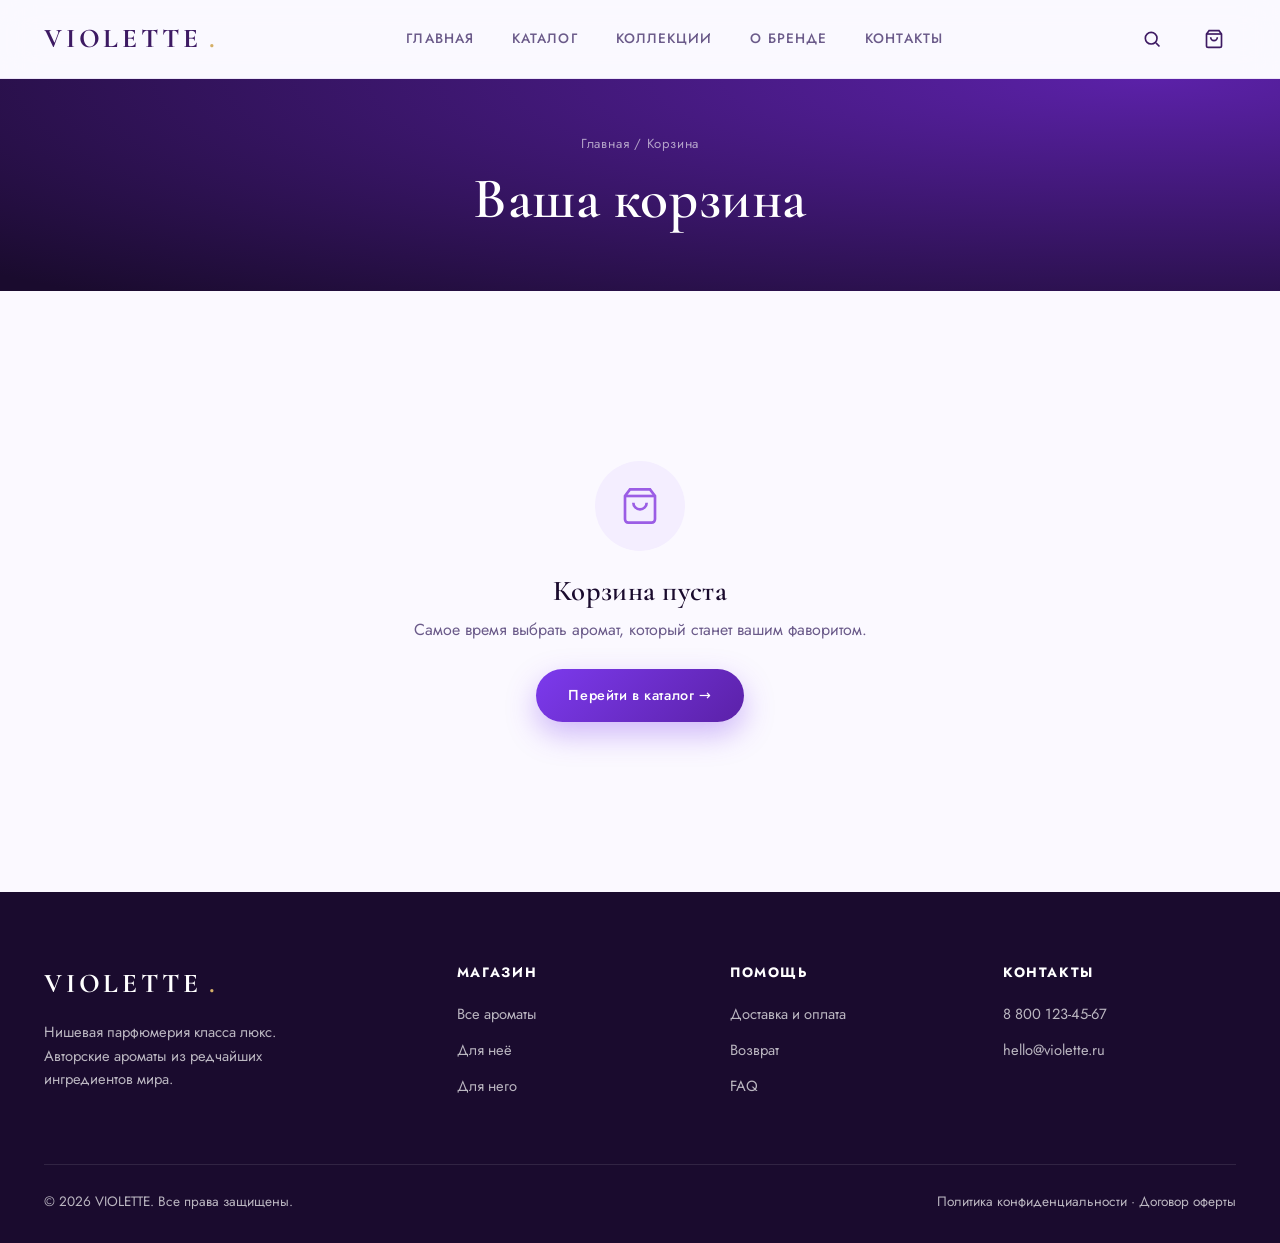
==== cart.html @ 7dec19b0 "Initial commit: VIOLETTE niche perfume shop mockup Co-authored-by: Cursor <cursoragent@cursor.com>" ====
<!DOCTYPE html>
<html lang="ru">
<head>
  <meta charset="UTF-8" />
  <meta name="viewport" content="width=device-width, initial-scale=1.0" />
  <title>Корзина — VIOLETTE</title>
  <link rel="preconnect" href="https://fonts.googleapis.com" />
  <link rel="preconnect" href="https://fonts.gstatic.com" crossorigin />
  <link href="https://fonts.googleapis.com/css2?family=Cormorant+Garamond:ital,wght@0,500;0,600;0,700;1,500;1,600&family=Jost:wght@300;400;500;600&display=swap" rel="stylesheet" />
  <link rel="stylesheet" href="styles.css" />
</head>
<body>
  <header class="header">
    <div class="container nav">
      <a href="index.html" class="logo">VIOLETTE<span>.</span></a>
      <nav class="nav-links">
        <a href="index.html">Главная</a>
        <a href="catalog.html">Каталог</a>
        <a href="catalog.html?cat=Восточные">Коллекции</a>
        <a href="index.html#about">О бренде</a>
        <a href="index.html#contacts">Контакты</a>
      </nav>
      <div class="nav-actions">
        <button class="icon-btn" aria-label="Поиск">
          <svg width="20" height="20" viewBox="0 0 24 24" fill="none" stroke="currentColor" stroke-width="2"><circle cx="11" cy="11" r="7"/><path d="m21 21-4.3-4.3"/></svg>
        </button>
        <a href="cart.html" class="icon-btn" aria-label="Корзина">
          <svg width="20" height="20" viewBox="0 0 24 24" fill="none" stroke="currentColor" stroke-width="2"><path d="M6 2 3 6v14a2 2 0 0 0 2 2h14a2 2 0 0 0 2-2V6l-3-4Z"/><path d="M3 6h18"/><path d="M16 10a4 4 0 0 1-8 0"/></svg>
          <span class="cart-badge">0</span>
        </a>
        <button class="burger" aria-label="Меню"><span></span><span></span><span></span></button>
      </div>
    </div>
  </header>

  <div class="mobile-menu">
    <button class="close" aria-label="Закрыть">×</button>
    <a href="index.html">Главная</a>
    <a href="catalog.html">Каталог</a>
    <a href="catalog.html?cat=Восточные">Коллекции</a>
    <a href="index.html#about">О бренде</a>
    <a href="cart.html">Корзина</a>
  </div>

  <section class="page-hero" style="padding:54px 0 60px">
    <div class="container">
      <div class="breadcrumb"><a href="index.html">Главная</a> / Корзина</div>
      <h1>Ваша корзина</h1>
    </div>
  </section>

  <section class="section">
    <div class="container">
      <div id="cart-root"></div>
    </div>
  </section>

  <footer class="footer">
    <div class="container">
      <div class="footer-grid">
        <div class="footer-about">
          <a href="index.html" class="logo">VIOLETTE<span>.</span></a>
          <p>Нишевая парфюмерия класса люкс. Авторские ароматы из редчайших ингредиентов мира.</p>
        </div>
        <div class="footer-col">
          <h5>Магазин</h5>
          <a href="catalog.html">Все ароматы</a>
          <a href="catalog.html?cat=Цветочные">Для неё</a>
          <a href="catalog.html?cat=Древесные">Для него</a>
        </div>
        <div class="footer-col">
          <h5>Помощь</h5>
          <a href="#">Доставка и оплата</a>
          <a href="#">Возврат</a>
          <a href="#">FAQ</a>
        </div>
        <div class="footer-col">
          <h5>Контакты</h5>
          <a href="tel:+78001234567">8 800 123-45-67</a>
          <a href="mailto:hello@violette.ru">hello@violette.ru</a>
        </div>
      </div>
      <div class="footer-bottom">
        <span>© 2026 VIOLETTE. Все права защищены.</span>
        <span>Политика конфиденциальности · Договор оферты</span>
      </div>
    </div>
  </footer>

  <script src="script.js"></script>
  <script>
    let promoApplied = false;
    const FREE_SHIP = 7000;
    const SHIP_COST = 490;

    function renderCart() {
      const items = Cart.get();
      const root = document.getElementById("cart-root");

      if (!items.length) {
        root.innerHTML = `
          <div class="cart-empty">
            <div class="ic"><svg width="40" height="40" viewBox="0 0 24 24" fill="none" stroke="currentColor" stroke-width="1.6"><path d="M6 2 3 6v14a2 2 0 0 0 2 2h14a2 2 0 0 0 2-2V6l-3-4Z"/><path d="M3 6h18"/><path d="M16 10a4 4 0 0 1-8 0"/></svg></div>
            <h3>Корзина пуста</h3>
            <p>Самое время выбрать аромат, который станет вашим фаворитом.</p>
            <a href="catalog.html" class="btn btn-primary">Перейти в каталог →</a>
          </div>`;
        return;
      }

      const rows = items.map((i) => {
        const p = getProduct(i.id);
        const price = Cart.priceFor(p, i.ml);
        return `
          <div class="cart-item">
            <a class="ci-media" href="product.html?id=${p.id}">
              <img class="ci-img" src="${productImg(p)}" alt="${p.name}" loading="lazy" />
            </a>
            <div class="ci-info">
              <span class="card-cat">${p.family}</span>
              <h3><a href="product.html?id=${p.id}">${p.name}</a></h3>
              <div class="ci-size">Объём: ${i.ml} мл · ${fmt(price)} / шт</div>
              <button class="ci-remove" onclick="removeItem('${i.id}', ${i.ml})">✕ Удалить</button>
            </div>
            <div class="ci-right">
              <div class="qty small">
                <button onclick="setQty('${i.id}', ${i.ml}, ${i.qty - 1})">−</button>
                <input type="text" value="${i.qty}" readonly />
                <button onclick="setQty('${i.id}', ${i.ml}, ${i.qty + 1})">+</button>
              </div>
              <div class="ci-price">${fmt(price * i.qty)}</div>
            </div>
          </div>`;
      }).join("");

      const subtotal = Cart.subtotal();
      const discount = promoApplied ? subtotal * 0.15 : 0;
      const afterDiscount = subtotal - discount;
      const shipping = afterDiscount >= FREE_SHIP ? 0 : SHIP_COST;
      const total = afterDiscount + shipping;

      root.innerHTML = `
        <div class="cart-layout">
          <div class="cart-items">${rows}</div>
          <aside class="summary">
            <h3>Итого</h3>
            <div class="sum-row"><span>Товары (${Cart.count()})</span><b>${fmt(subtotal)}</b></div>
            ${promoApplied ? `<div class="sum-row" style="color:var(--violet-600)"><span>Промокод VIOLETTE15</span><b>−${fmt(discount)}</b></div>` : ""}
            <div class="sum-row"><span>Доставка</span><b>${shipping === 0 ? "Бесплатно" : fmt(shipping)}</b></div>
            <div class="promo">
              <input type="text" id="promo" placeholder="Промокод" value="${promoApplied ? "VIOLETTE15" : ""}" />
              <button onclick="applyPromo()">ОК</button>
            </div>
            <div class="sum-row total"><span>К оплате</span><span class="price">${fmt(total)}</span></div>
            <button class="btn btn-primary btn-block" style="margin-top:18px" onclick="checkout()">Оформить заказ</button>
            <a href="catalog.html" class="btn btn-ghost btn-block" style="margin-top:12px">Продолжить покупки</a>
            <p style="font-size:.8rem;color:var(--muted);text-align:center;margin-top:16px">Подсказка: промокод <b>VIOLETTE15</b> — скидка 15%</p>
          </aside>
        </div>`;
    }

    function removeItem(id, ml) {
      Cart.remove(id, ml);
      renderCart();
      toast("Товар удалён из корзины");
    }

    function setQty(id, ml, qty) {
      if (qty < 1) { removeItem(id, ml); return; }
      Cart.setQty(id, ml, qty);
      renderCart();
    }

    function applyPromo() {
      const val = (document.getElementById("promo").value || "").trim().toUpperCase();
      if (val === "VIOLETTE15") {
        promoApplied = true;
        toast("Промокод применён — скидка 15% ✦");
      } else {
        promoApplied = false;
        toast("Промокод недействителен");
      }
      renderCart();
    }

    function checkout() {
      Cart.save([]);
      promoApplied = false;
      renderCart();
      toast("Заказ оформлен! Спасибо за покупку ✦");
    }

    function pageInit() {
      renderCart();
    }
  </script>
</body>
</html>
---- styles.css ----
/* ===========================================================
   VIOLETTE — Online Perfume Store
   Elegant purple design system
   =========================================================== */

:root {
  /* Palette */
  --violet-950: #1a0b2e;
  --violet-900: #2d1147;
  --violet-800: #3d1a63;
  --violet-700: #5b21a8;
  --violet-600: #7c3aed;
  --violet-500: #9b5de5;
  --violet-400: #b388f0;
  --violet-300: #d4b8ff;
  --violet-200: #e9ddff;
  --violet-100: #f4eeff;

  --gold: #d4af67;
  --gold-soft: #e8d4a8;

  --ink: #1a0b2e;
  --muted: #6b5b8a;
  --line: #ece4f7;
  --bg: #fbf9ff;
  --white: #ffffff;

  --shadow-sm: 0 2px 10px rgba(91, 33, 168, 0.06);
  --shadow-md: 0 12px 40px rgba(91, 33, 168, 0.12);
  --shadow-lg: 0 30px 70px rgba(45, 17, 71, 0.25);

  --radius: 18px;
  --radius-sm: 12px;
  --radius-lg: 28px;

  --serif: "Cormorant Garamond", "Times New Roman", serif;
  --sans: "Jost", "Segoe UI", system-ui, sans-serif;

  --container: 1240px;
  --ease: cubic-bezier(0.22, 1, 0.36, 1);
}

/* ----------------------------- Reset ----------------------------- */
*,
*::before,
*::after {
  box-sizing: border-box;
  margin: 0;
  padding: 0;
}

html {
  scroll-behavior: smooth;
}

body {
  font-family: var(--sans);
  color: var(--ink);
  background: var(--bg);
  line-height: 1.6;
  -webkit-font-smoothing: antialiased;
  overflow-x: hidden;
}

a {
  color: inherit;
  text-decoration: none;
}

img {
  max-width: 100%;
  display: block;
}

ul {
  list-style: none;
}

button {
  font-family: inherit;
  cursor: pointer;
  border: none;
  background: none;
}

h1, h2, h3, h4 {
  font-family: var(--serif);
  font-weight: 600;
  line-height: 1.1;
  letter-spacing: 0.01em;
}

.container {
  width: 100%;
  max-width: var(--container);
  margin: 0 auto;
  padding: 0 24px;
}

.section {
  padding: 90px 0;
}

.eyebrow {
  font-size: 12px;
  letter-spacing: 0.32em;
  text-transform: uppercase;
  color: var(--violet-600);
  font-weight: 600;
}

.section-head {
  text-align: center;
  max-width: 640px;
  margin: 0 auto 56px;
}

.section-head h2 {
  font-size: clamp(2rem, 4vw, 3.2rem);
  margin: 14px 0 12px;
}

.section-head p {
  color: var(--muted);
  font-size: 1.05rem;
}

/* ----------------------------- Buttons ----------------------------- */
.btn {
  display: inline-flex;
  align-items: center;
  justify-content: center;
  gap: 10px;
  padding: 15px 32px;
  border-radius: 100px;
  font-size: 0.9rem;
  font-weight: 500;
  letter-spacing: 0.04em;
  transition: transform 0.4s var(--ease), box-shadow 0.4s var(--ease),
    background 0.3s ease, color 0.3s ease;
  white-space: nowrap;
}

.btn-primary {
  background: linear-gradient(135deg, var(--violet-600), var(--violet-700));
  color: var(--white);
  box-shadow: 0 12px 30px rgba(124, 58, 237, 0.35);
}

.btn-primary:hover {
  transform: translateY(-3px);
  box-shadow: 0 18px 40px rgba(124, 58, 237, 0.45);
}

.btn-ghost {
  background: transparent;
  color: var(--ink);
  border: 1.5px solid var(--violet-300);
}

.btn-ghost:hover {
  background: var(--violet-100);
  border-color: var(--violet-500);
  transform: translateY(-3px);
}

.btn-light {
  background: rgba(255, 255, 255, 0.14);
  color: var(--white);
  border: 1.5px solid rgba(255, 255, 255, 0.4);
  backdrop-filter: blur(8px);
}

.btn-light:hover {
  background: rgba(255, 255, 255, 0.25);
  transform: translateY(-3px);
}

.btn-block {
  width: 100%;
}

.btn:disabled {
  opacity: 0.5;
  cursor: not-allowed;
  transform: none;
}

/* ----------------------------- Header ----------------------------- */
.header {
  position: sticky;
  top: 0;
  z-index: 100;
  background: rgba(251, 249, 255, 0.8);
  backdrop-filter: blur(18px);
  border-bottom: 1px solid var(--line);
}

.nav {
  display: flex;
  align-items: center;
  justify-content: space-between;
  height: 78px;
}

.logo {
  font-family: var(--serif);
  font-size: 1.7rem;
  font-weight: 700;
  letter-spacing: 0.14em;
  color: var(--violet-800);
  display: flex;
  align-items: center;
  gap: 8px;
}

.logo span {
  color: var(--gold);
}

.nav-links {
  display: flex;
  gap: 38px;
}

.nav-links a {
  font-size: 0.85rem;
  letter-spacing: 0.08em;
  text-transform: uppercase;
  color: var(--muted);
  font-weight: 500;
  position: relative;
  transition: color 0.3s ease;
}

.nav-links a::after {
  content: "";
  position: absolute;
  left: 0;
  bottom: -6px;
  width: 0;
  height: 2px;
  background: var(--violet-600);
  transition: width 0.35s var(--ease);
}

.nav-links a:hover,
.nav-links a.active {
  color: var(--violet-800);
}

.nav-links a:hover::after,
.nav-links a.active::after {
  width: 100%;
}

.nav-actions {
  display: flex;
  align-items: center;
  gap: 18px;
}

.icon-btn {
  width: 44px;
  height: 44px;
  border-radius: 50%;
  display: grid;
  place-items: center;
  color: var(--violet-800);
  transition: background 0.3s ease, transform 0.3s ease;
  position: relative;
}

.icon-btn:hover {
  background: var(--violet-100);
  transform: translateY(-2px);
}

.cart-badge {
  position: absolute;
  top: 4px;
  right: 4px;
  min-width: 19px;
  height: 19px;
  padding: 0 5px;
  border-radius: 100px;
  background: var(--gold);
  color: var(--violet-950);
  font-size: 11px;
  font-weight: 700;
  display: grid;
  place-items: center;
  font-family: var(--sans);
}

.burger {
  display: none;
  flex-direction: column;
  gap: 5px;
  width: 44px;
  height: 44px;
  align-items: center;
  justify-content: center;
}

.burger span {
  width: 22px;
  height: 2px;
  background: var(--violet-800);
  transition: 0.3s;
}

/* ----------------------------- Hero ----------------------------- */
.hero {
  position: relative;
  min-height: 88vh;
  display: flex;
  align-items: center;
  background: radial-gradient(
      120% 120% at 80% 10%,
      var(--violet-700) 0%,
      var(--violet-900) 45%,
      var(--violet-950) 100%
    );
  color: var(--white);
  overflow: hidden;
}

.hero::before,
.hero::after {
  content: "";
  position: absolute;
  border-radius: 50%;
  filter: blur(80px);
  opacity: 0.5;
}

.hero::before {
  width: 460px;
  height: 460px;
  background: var(--violet-500);
  top: -120px;
  right: -80px;
}

.hero::after {
  width: 380px;
  height: 380px;
  background: #c084fc;
  bottom: -140px;
  left: -100px;
  opacity: 0.35;
}

.hero-grid {
  display: grid;
  grid-template-columns: 1.05fr 0.95fr;
  gap: 40px;
  align-items: center;
  position: relative;
  z-index: 2;
  width: 100%;
}

.hero-content .eyebrow {
  color: var(--gold-soft);
}

.hero-content h1 {
  font-size: clamp(2.8rem, 6vw, 5rem);
  margin: 18px 0 22px;
}

.hero-content h1 em {
  font-style: italic;
  color: var(--violet-300);
}

.hero-content p {
  font-size: 1.15rem;
  color: rgba(255, 255, 255, 0.78);
  max-width: 460px;
  margin-bottom: 36px;
}

.hero-actions {
  display: flex;
  gap: 16px;
  flex-wrap: wrap;
}

.hero-stats {
  display: flex;
  gap: 44px;
  margin-top: 56px;
}

.hero-stats .num {
  font-family: var(--serif);
  font-size: 2.4rem;
  font-weight: 600;
  color: var(--white);
}

.hero-stats .lbl {
  font-size: 0.8rem;
  letter-spacing: 0.1em;
  text-transform: uppercase;
  color: rgba(255, 255, 255, 0.6);
}

.hero-visual {
  position: relative;
  display: grid;
  place-items: center;
}

.hero-bottle {
  width: 100%;
  max-width: 420px;
  aspect-ratio: 3 / 4;
  border-radius: 200px 200px 30px 30px;
  background: linear-gradient(
    160deg,
    rgba(255, 255, 255, 0.22),
    rgba(155, 93, 229, 0.08)
  );
  border: 1px solid rgba(255, 255, 255, 0.25);
  backdrop-filter: blur(6px);
  position: relative;
  display: grid;
  place-items: center;
  box-shadow: var(--shadow-lg);
}

.hero-bottle {
  overflow: hidden;
}

.hero-bottle img {
  width: 100%;
  height: 100%;
  object-fit: cover;
}

.hero-bottle .glass {
  font-family: var(--serif);
  font-size: 5rem;
  color: rgba(255, 255, 255, 0.9);
  text-align: center;
  line-height: 1;
}

.hero-bottle .glass small {
  display: block;
  font-size: 0.9rem;
  letter-spacing: 0.4em;
  color: var(--gold-soft);
  margin-top: 12px;
}

.hero-tag {
  position: absolute;
  background: rgba(255, 255, 255, 0.95);
  color: var(--violet-900);
  padding: 14px 20px;
  border-radius: 16px;
  box-shadow: var(--shadow-md);
  font-size: 0.85rem;
}

.hero-tag b {
  font-family: var(--serif);
  font-size: 1.1rem;
  display: block;
}

.hero-tag.t1 {
  top: 12%;
  left: -4%;
}

.hero-tag.t2 {
  bottom: 14%;
  right: -6%;
}

/* ----------------------------- Marquee ----------------------------- */
.marquee {
  background: var(--violet-950);
  color: var(--violet-200);
  padding: 16px 0;
  overflow: hidden;
  white-space: nowrap;
}

.marquee-track {
  display: inline-flex;
  gap: 50px;
  animation: scroll 26s linear infinite;
}

.marquee span {
  font-family: var(--serif);
  font-size: 1.1rem;
  letter-spacing: 0.1em;
  font-style: italic;
}

.marquee span::after {
  content: "✦";
  margin-left: 50px;
  color: var(--gold);
  font-style: normal;
}

@keyframes scroll {
  to {
    transform: translateX(-50%);
  }
}

/* ----------------------------- Features ----------------------------- */
.features {
  display: grid;
  grid-template-columns: repeat(4, 1fr);
  gap: 28px;
}

.feature {
  text-align: center;
  padding: 38px 24px;
  border-radius: var(--radius);
  background: var(--white);
  border: 1px solid var(--line);
  transition: transform 0.4s var(--ease), box-shadow 0.4s var(--ease);
}

.feature:hover {
  transform: translateY(-6px);
  box-shadow: var(--shadow-md);
}

.feature .ic {
  width: 60px;
  height: 60px;
  margin: 0 auto 18px;
  border-radius: 50%;
  display: grid;
  place-items: center;
  background: var(--violet-100);
  color: var(--violet-600);
}

.feature h4 {
  font-size: 1.3rem;
  margin-bottom: 8px;
}

.feature p {
  color: var(--muted);
  font-size: 0.92rem;
}

/* ----------------------------- Categories ----------------------------- */
.cats {
  display: grid;
  grid-template-columns: 1.3fr 1fr 1fr;
  grid-auto-rows: 230px;
  gap: 22px;
}

.cat {
  position: relative;
  border-radius: var(--radius);
  overflow: hidden;
  color: var(--white);
  display: flex;
  align-items: flex-end;
  padding: 28px;
  isolation: isolate;
  transition: transform 0.5s var(--ease);
}

.cat::after {
  content: "";
  position: absolute;
  inset: 0;
  z-index: -1;
  background: linear-gradient(
    180deg,
    rgba(26, 11, 46, 0.1),
    rgba(26, 11, 46, 0.75)
  );
}

.cat:hover {
  transform: scale(0.985);
}

.cat:nth-child(1) {
  grid-row: span 2;
  background: linear-gradient(135deg, #7c3aed, #2d1147);
}
.cat:nth-child(2) {
  background: linear-gradient(135deg, #9b5de5, #5b21a8);
}
.cat:nth-child(3) {
  background: linear-gradient(135deg, #b388f0, #6d28d9);
}
.cat:nth-child(4) {
  background: linear-gradient(135deg, #c084fc, #4c1d95);
}
.cat:nth-child(5) {
  background: linear-gradient(135deg, #a855f7, #3d1a63);
}

.cat h3 {
  font-size: 1.7rem;
  position: relative;
  z-index: 1;
}

.cat span {
  position: relative;
  z-index: 1;
  font-size: 0.85rem;
  opacity: 0.85;
  display: block;
}

.cat .arrow {
  position: absolute;
  top: 24px;
  right: 24px;
  width: 42px;
  height: 42px;
  border-radius: 50%;
  background: rgba(255, 255, 255, 0.18);
  display: grid;
  place-items: center;
  z-index: 1;
  transition: background 0.3s, transform 0.3s;
}

.cat:hover .arrow {
  background: var(--gold);
  color: var(--violet-950);
  transform: rotate(-45deg);
}

/* ----------------------------- Product Card ----------------------------- */
.products {
  display: grid;
  grid-template-columns: repeat(4, 1fr);
  gap: 28px;
}

.card {
  background: var(--white);
  border-radius: var(--radius);
  border: 1px solid var(--line);
  overflow: hidden;
  transition: transform 0.45s var(--ease), box-shadow 0.45s var(--ease);
  display: flex;
  flex-direction: column;
  position: relative;
}

.card:hover {
  transform: translateY(-8px);
  box-shadow: var(--shadow-md);
}

.card-media {
  position: relative;
  aspect-ratio: 1 / 1.05;
  display: grid;
  place-items: center;
  overflow: hidden;
  background: radial-gradient(120% 120% at 50% 0%, #f4eeff, #fff);
}

.card-img {
  width: 100%;
  height: 100%;
  object-fit: cover;
  transition: transform 0.6s var(--ease);
}

.card:hover .card-img {
  transform: scale(1.06);
}

.pd-img {
  width: 100%;
  height: 100%;
  object-fit: cover;
}

.ci-img {
  width: 100%;
  height: 100%;
  object-fit: cover;
}

.card-media .bottle {
  width: 56%;
  height: 74%;
  border-radius: 60px 60px 14px 14px;
  display: grid;
  place-items: end center;
  padding-bottom: 18px;
  position: relative;
  box-shadow: inset 0 -30px 50px rgba(0, 0, 0, 0.12),
    0 20px 30px rgba(45, 17, 71, 0.18);
  transition: transform 0.5s var(--ease);
}

.card:hover .bottle {
  transform: translateY(-6px) rotate(-2deg);
}

.card-media .bottle::before {
  content: "";
  position: absolute;
  top: -14px;
  width: 26px;
  height: 18px;
  background: rgba(255, 255, 255, 0.6);
  border-radius: 4px;
}

.card-media .bottle b {
  font-family: var(--serif);
  font-size: 1.5rem;
  color: rgba(255, 255, 255, 0.95);
  text-shadow: 0 1px 4px rgba(0, 0, 0, 0.2);
}

.badge {
  position: absolute;
  top: 14px;
  left: 14px;
  background: var(--violet-950);
  color: var(--white);
  font-size: 0.68rem;
  letter-spacing: 0.1em;
  text-transform: uppercase;
  padding: 6px 12px;
  border-radius: 100px;
  z-index: 2;
}

.badge.gold {
  background: var(--gold);
  color: var(--violet-950);
}

.wish {
  position: absolute;
  top: 12px;
  right: 12px;
  width: 38px;
  height: 38px;
  border-radius: 50%;
  background: rgba(255, 255, 255, 0.85);
  display: grid;
  place-items: center;
  color: var(--violet-700);
  z-index: 2;
  transition: transform 0.3s, color 0.3s, background 0.3s;
}

.wish:hover,
.wish.active {
  background: var(--violet-600);
  color: var(--white);
  transform: scale(1.1);
}

.card-body {
  padding: 22px 22px 24px;
  display: flex;
  flex-direction: column;
  flex: 1;
}

.card-cat {
  font-size: 0.72rem;
  letter-spacing: 0.16em;
  text-transform: uppercase;
  color: var(--violet-500);
  font-weight: 600;
}

.card-body h3 {
  font-size: 1.4rem;
  margin: 6px 0 4px;
}

.card-notes {
  font-size: 0.85rem;
  color: var(--muted);
  margin-bottom: 14px;
  flex: 1;
}

.stars {
  color: var(--gold);
  font-size: 0.85rem;
  margin-bottom: 14px;
}

.stars span {
  color: var(--muted);
  margin-left: 6px;
}

.card-foot {
  display: flex;
  align-items: center;
  justify-content: space-between;
  gap: 12px;
}

.price {
  font-family: var(--serif);
  font-size: 1.55rem;
  font-weight: 600;
  color: var(--violet-800);
}

.price small {
  font-size: 0.95rem;
  color: var(--muted);
  text-decoration: line-through;
  margin-left: 8px;
  font-family: var(--sans);
}

.add-btn {
  width: 48px;
  height: 48px;
  border-radius: 50%;
  background: var(--violet-100);
  color: var(--violet-700);
  display: grid;
  place-items: center;
  transition: background 0.3s, color 0.3s, transform 0.3s;
  flex-shrink: 0;
}

.add-btn:hover {
  background: var(--violet-600);
  color: var(--white);
  transform: scale(1.08) rotate(90deg);
}

/* ----------------------------- Banner / CTA ----------------------------- */
.banner {
  background: radial-gradient(
      120% 140% at 0% 0%,
      var(--violet-700),
      var(--violet-950)
    );
  border-radius: var(--radius-lg);
  padding: 70px;
  color: var(--white);
  display: grid;
  grid-template-columns: 1.4fr 1fr;
  gap: 40px;
  align-items: center;
  position: relative;
  overflow: hidden;
}

.banner::before {
  content: "";
  position: absolute;
  width: 320px;
  height: 320px;
  border-radius: 50%;
  background: var(--violet-500);
  filter: blur(90px);
  opacity: 0.5;
  right: -60px;
  bottom: -100px;
}

.banner h2 {
  font-size: clamp(2rem, 4vw, 3rem);
  position: relative;
}

.banner p {
  color: rgba(255, 255, 255, 0.78);
  margin: 16px 0 28px;
  position: relative;
}

.countdown {
  display: flex;
  gap: 16px;
  position: relative;
  z-index: 1;
}

.cd-box {
  background: rgba(255, 255, 255, 0.1);
  border: 1px solid rgba(255, 255, 255, 0.2);
  border-radius: 14px;
  padding: 16px 20px;
  text-align: center;
  min-width: 78px;
}

.cd-box .n {
  font-family: var(--serif);
  font-size: 2rem;
  display: block;
}

.cd-box .l {
  font-size: 0.7rem;
  text-transform: uppercase;
  letter-spacing: 0.1em;
  opacity: 0.7;
}

/* ----------------------------- Testimonials ----------------------------- */
.reviews {
  display: grid;
  grid-template-columns: repeat(3, 1fr);
  gap: 26px;
}

.review {
  background: var(--white);
  border: 1px solid var(--line);
  border-radius: var(--radius);
  padding: 34px;
  transition: transform 0.4s var(--ease), box-shadow 0.4s var(--ease);
}

.review:hover {
  transform: translateY(-6px);
  box-shadow: var(--shadow-md);
}

.review .stars {
  margin-bottom: 16px;
}

.review p {
  font-family: var(--serif);
  font-size: 1.2rem;
  font-style: italic;
  color: var(--ink);
  margin-bottom: 22px;
}

.reviewer {
  display: flex;
  align-items: center;
  gap: 14px;
}

.reviewer .av {
  width: 48px;
  height: 48px;
  border-radius: 50%;
  background: linear-gradient(135deg, var(--violet-500), var(--violet-700));
  color: var(--white);
  display: grid;
  place-items: center;
  font-family: var(--serif);
  font-size: 1.2rem;
}

.reviewer b {
  display: block;
  font-size: 0.95rem;
}

.reviewer span {
  font-size: 0.8rem;
  color: var(--muted);
}

/* ----------------------------- Newsletter ----------------------------- */
.newsletter {
  text-align: center;
  background: var(--violet-100);
  border-radius: var(--radius-lg);
  padding: 70px 40px;
}

.newsletter h2 {
  font-size: clamp(2rem, 4vw, 2.8rem);
  margin-bottom: 12px;
}

.newsletter p {
  color: var(--muted);
  margin-bottom: 30px;
}

.subscribe {
  display: flex;
  gap: 12px;
  max-width: 480px;
  margin: 0 auto;
}

.subscribe input {
  flex: 1;
  padding: 16px 22px;
  border-radius: 100px;
  border: 1.5px solid var(--violet-300);
  background: var(--white);
  font-family: inherit;
  font-size: 0.95rem;
  outline: none;
  transition: border 0.3s;
}

.subscribe input:focus {
  border-color: var(--violet-600);
}

/* ----------------------------- Footer ----------------------------- */
.footer {
  background: var(--violet-950);
  color: rgba(255, 255, 255, 0.7);
  padding: 70px 0 30px;
}

.footer-grid {
  display: grid;
  grid-template-columns: 1.6fr 1fr 1fr 1fr;
  gap: 40px;
  margin-bottom: 50px;
}

.footer .logo {
  color: var(--white);
  margin-bottom: 16px;
}

.footer-about p {
  font-size: 0.92rem;
  max-width: 300px;
  margin-bottom: 22px;
}

.socials {
  display: flex;
  gap: 12px;
}

.socials a {
  width: 42px;
  height: 42px;
  border-radius: 50%;
  border: 1px solid rgba(255, 255, 255, 0.18);
  display: grid;
  place-items: center;
  transition: background 0.3s, transform 0.3s;
}

.socials a:hover {
  background: var(--violet-600);
  transform: translateY(-3px);
  color: var(--white);
}

.footer-col h5 {
  color: var(--white);
  font-family: var(--sans);
  font-size: 0.85rem;
  letter-spacing: 0.12em;
  text-transform: uppercase;
  margin-bottom: 20px;
}

.footer-col a {
  display: block;
  font-size: 0.92rem;
  margin-bottom: 12px;
  transition: color 0.3s, padding 0.3s;
}

.footer-col a:hover {
  color: var(--white);
  padding-left: 5px;
}

.footer-bottom {
  border-top: 1px solid rgba(255, 255, 255, 0.1);
  padding-top: 26px;
  display: flex;
  justify-content: space-between;
  align-items: center;
  font-size: 0.85rem;
  flex-wrap: wrap;
  gap: 14px;
}

/* ----------------------------- Page Header ----------------------------- */
.page-hero {
  background: radial-gradient(
      120% 140% at 90% 0%,
      var(--violet-700),
      var(--violet-950)
    );
  color: var(--white);
  padding: 70px 0 80px;
  text-align: center;
}

.page-hero .breadcrumb {
  font-size: 0.82rem;
  letter-spacing: 0.06em;
  color: rgba(255, 255, 255, 0.6);
  margin-bottom: 14px;
}

.page-hero .breadcrumb a:hover {
  color: var(--white);
}

.page-hero h1 {
  font-size: clamp(2.4rem, 5vw, 3.6rem);
}

.page-hero p {
  color: rgba(255, 255, 255, 0.75);
  max-width: 540px;
  margin: 14px auto 0;
}

/* ----------------------------- Catalog layout ----------------------------- */
.catalog {
  display: grid;
  grid-template-columns: 260px 1fr;
  gap: 40px;
  align-items: start;
}

.filters {
  position: sticky;
  top: 100px;
  background: var(--white);
  border: 1px solid var(--line);
  border-radius: var(--radius);
  padding: 28px;
}

.filter-group {
  margin-bottom: 28px;
}

.filter-group:last-child {
  margin-bottom: 0;
}

.filter-group h4 {
  font-family: var(--sans);
  font-size: 0.8rem;
  letter-spacing: 0.12em;
  text-transform: uppercase;
  color: var(--muted);
  margin-bottom: 16px;
}

.chip-list {
  display: flex;
  flex-wrap: wrap;
  gap: 8px;
}

.chip {
  padding: 8px 16px;
  border-radius: 100px;
  border: 1.5px solid var(--line);
  font-size: 0.85rem;
  color: var(--muted);
  transition: all 0.3s;
}

.chip:hover {
  border-color: var(--violet-400);
  color: var(--violet-700);
}

.chip.active {
  background: var(--violet-600);
  border-color: var(--violet-600);
  color: var(--white);
}

.catalog-top {
  display: flex;
  justify-content: space-between;
  align-items: center;
  margin-bottom: 28px;
  flex-wrap: wrap;
  gap: 14px;
}

.catalog-top .count {
  color: var(--muted);
  font-size: 0.92rem;
}

.catalog-top .count b {
  color: var(--ink);
}

.select {
  padding: 12px 20px;
  border-radius: 100px;
  border: 1.5px solid var(--violet-300);
  background: var(--white);
  font-family: inherit;
  font-size: 0.9rem;
  color: var(--ink);
  cursor: pointer;
  outline: none;
}

.catalog .products {
  grid-template-columns: repeat(3, 1fr);
}

.empty {
  grid-column: 1 / -1;
  text-align: center;
  padding: 80px 0;
  color: var(--muted);
}

/* ----------------------------- Product detail ----------------------------- */
.pd {
  display: grid;
  grid-template-columns: 1fr 1fr;
  gap: 60px;
  align-items: start;
}

.pd-gallery {
  position: sticky;
  top: 100px;
}

.pd-main {
  aspect-ratio: 1 / 1.1;
  border-radius: var(--radius-lg);
  display: grid;
  place-items: center;
  position: relative;
  overflow: hidden;
  background: radial-gradient(120% 120% at 50% 0%, #f4eeff, #fff);
}

.pd-main .bottle {
  width: 45%;
  height: 70%;
  border-radius: 80px 80px 18px 18px;
  display: grid;
  place-items: end center;
  padding-bottom: 24px;
  box-shadow: inset 0 -40px 60px rgba(0, 0, 0, 0.15),
    0 30px 50px rgba(45, 17, 71, 0.25);
  position: relative;
}

.pd-main .bottle::before {
  content: "";
  position: absolute;
  top: -20px;
  width: 34px;
  height: 24px;
  background: rgba(255, 255, 255, 0.6);
  border-radius: 5px;
}

.pd-main .bottle b {
  font-family: var(--serif);
  font-size: 2rem;
  color: rgba(255, 255, 255, 0.95);
}

.pd-thumbs {
  display: grid;
  grid-template-columns: repeat(4, 1fr);
  gap: 14px;
  margin-top: 16px;
}

.pd-thumb {
  aspect-ratio: 1;
  border-radius: var(--radius-sm);
  border: 2px solid transparent;
  cursor: pointer;
  transition: border 0.3s;
  background-size: cover;
  background-position: center;
}

.pd-thumb.active {
  border-color: var(--violet-600);
}

.pd-info .card-cat {
  font-size: 0.78rem;
}

.pd-info h1 {
  font-size: clamp(2.2rem, 4vw, 3.2rem);
  margin: 10px 0 14px;
}

.pd-rating {
  display: flex;
  align-items: center;
  gap: 12px;
  margin-bottom: 22px;
}

.pd-price {
  font-family: var(--serif);
  font-size: 2.6rem;
  font-weight: 600;
  color: var(--violet-800);
  margin-bottom: 24px;
}

.pd-price small {
  font-size: 1.3rem;
  color: var(--muted);
  text-decoration: line-through;
  margin-left: 12px;
  font-family: var(--sans);
}

.pd-desc {
  color: var(--muted);
  margin-bottom: 28px;
  line-height: 1.8;
}

.pd-notes {
  display: grid;
  grid-template-columns: repeat(3, 1fr);
  gap: 16px;
  margin-bottom: 30px;
}

.note-box {
  background: var(--violet-100);
  border-radius: var(--radius-sm);
  padding: 18px;
  text-align: center;
}

.note-box .nl {
  font-size: 0.72rem;
  letter-spacing: 0.1em;
  text-transform: uppercase;
  color: var(--violet-500);
  font-weight: 600;
  display: block;
  margin-bottom: 6px;
}

.note-box .nv {
  font-family: var(--serif);
  font-size: 1.05rem;
  color: var(--violet-800);
}

.pd-size {
  margin-bottom: 28px;
}

.pd-size h4 {
  font-family: var(--sans);
  font-size: 0.8rem;
  letter-spacing: 0.12em;
  text-transform: uppercase;
  color: var(--muted);
  margin-bottom: 14px;
}

.size-opts {
  display: flex;
  gap: 12px;
}

.size-opt {
  padding: 12px 22px;
  border-radius: 100px;
  border: 1.5px solid var(--line);
  font-size: 0.9rem;
  transition: all 0.3s;
}

.size-opt.active {
  background: var(--violet-950);
  border-color: var(--violet-950);
  color: var(--white);
}

.pd-buy {
  display: flex;
  gap: 16px;
  align-items: center;
  margin-bottom: 28px;
}

.qty {
  display: flex;
  align-items: center;
  border: 1.5px solid var(--violet-300);
  border-radius: 100px;
  overflow: hidden;
}

.qty button {
  width: 48px;
  height: 52px;
  font-size: 1.3rem;
  color: var(--violet-700);
  transition: background 0.3s;
}

.qty button:hover {
  background: var(--violet-100);
}

.qty input {
  width: 48px;
  text-align: center;
  border: none;
  font-family: inherit;
  font-size: 1.05rem;
  font-weight: 600;
  outline: none;
  background: transparent;
}

.pd-meta {
  border-top: 1px solid var(--line);
  padding-top: 22px;
  display: grid;
  gap: 10px;
}

.pd-meta div {
  display: flex;
  gap: 10px;
  font-size: 0.9rem;
  color: var(--muted);
}

.pd-meta b {
  color: var(--ink);
}

/* ----------------------------- Cart ----------------------------- */
.cart-layout {
  display: grid;
  grid-template-columns: 1fr 380px;
  gap: 40px;
  align-items: start;
}

.cart-items {
  display: flex;
  flex-direction: column;
  gap: 18px;
}

.cart-item {
  display: grid;
  grid-template-columns: 110px 1fr auto;
  gap: 22px;
  background: var(--white);
  border: 1px solid var(--line);
  border-radius: var(--radius);
  padding: 18px;
  align-items: center;
}

.cart-item .ci-media {
  width: 110px;
  height: 110px;
  border-radius: var(--radius-sm);
  display: grid;
  place-items: center;
  overflow: hidden;
  background: radial-gradient(120% 120% at 50% 0%, #f4eeff, #fff);
}

.cart-item .ci-media .bottle {
  width: 46%;
  height: 70%;
  border-radius: 30px 30px 8px 8px;
  box-shadow: 0 8px 16px rgba(45, 17, 71, 0.2);
}

.ci-info h3 {
  font-size: 1.3rem;
  margin-bottom: 4px;
}

.ci-info .card-cat {
  font-size: 0.7rem;
}

.ci-info .ci-size {
  font-size: 0.85rem;
  color: var(--muted);
  margin-top: 4px;
}

.ci-remove {
  font-size: 0.82rem;
  color: var(--muted);
  margin-top: 10px;
  display: inline-flex;
  align-items: center;
  gap: 6px;
  transition: color 0.3s;
}

.ci-remove:hover {
  color: #d6336c;
}

.ci-right {
  text-align: right;
  display: flex;
  flex-direction: column;
  align-items: flex-end;
  gap: 12px;
}

.ci-price {
  font-family: var(--serif);
  font-size: 1.4rem;
  font-weight: 600;
  color: var(--violet-800);
}

.qty.small button {
  width: 36px;
  height: 40px;
  font-size: 1.1rem;
}

.qty.small input {
  width: 38px;
  font-size: 0.95rem;
}

.summary {
  position: sticky;
  top: 100px;
  background: var(--white);
  border: 1px solid var(--line);
  border-radius: var(--radius);
  padding: 32px;
}

.summary h3 {
  font-size: 1.6rem;
  margin-bottom: 24px;
}

.sum-row {
  display: flex;
  justify-content: space-between;
  padding: 12px 0;
  font-size: 0.95rem;
  color: var(--muted);
}

.sum-row b {
  color: var(--ink);
}

.sum-row.total {
  border-top: 1px solid var(--line);
  margin-top: 10px;
  padding-top: 20px;
  font-size: 1.1rem;
}

.sum-row.total .price {
  font-size: 1.8rem;
}

.promo {
  display: flex;
  gap: 10px;
  margin: 20px 0;
}

.promo input {
  flex: 1;
  padding: 13px 18px;
  border-radius: 100px;
  border: 1.5px solid var(--line);
  font-family: inherit;
  outline: none;
}

.promo input:focus {
  border-color: var(--violet-500);
}

.promo button {
  padding: 0 22px;
  border-radius: 100px;
  background: var(--violet-100);
  color: var(--violet-700);
  font-weight: 500;
  transition: background 0.3s;
}

.promo button:hover {
  background: var(--violet-200);
}

.cart-empty {
  text-align: center;
  padding: 80px 0;
}

.cart-empty .ic {
  width: 90px;
  height: 90px;
  border-radius: 50%;
  background: var(--violet-100);
  color: var(--violet-500);
  display: grid;
  place-items: center;
  margin: 0 auto 24px;
}

.cart-empty h3 {
  font-size: 1.8rem;
  margin-bottom: 10px;
}

.cart-empty p {
  color: var(--muted);
  margin-bottom: 26px;
}

/* ----------------------------- Toast ----------------------------- */
.toast {
  position: fixed;
  bottom: 30px;
  left: 50%;
  transform: translateX(-50%) translateY(120px);
  background: var(--violet-950);
  color: var(--white);
  padding: 16px 26px;
  border-radius: 100px;
  box-shadow: var(--shadow-lg);
  display: flex;
  align-items: center;
  gap: 12px;
  z-index: 200;
  opacity: 0;
  transition: transform 0.5s var(--ease), opacity 0.4s;
  font-size: 0.92rem;
}

.toast.show {
  transform: translateX(-50%) translateY(0);
  opacity: 1;
}

.toast .ic {
  color: var(--gold);
}

/* ----------------------------- Reveal animation ----------------------------- */
.reveal {
  opacity: 0;
  transform: translateY(30px);
  transition: opacity 0.8s var(--ease), transform 0.8s var(--ease);
}

.reveal.in {
  opacity: 1;
  transform: none;
}

/* ----------------------------- Mobile menu ----------------------------- */
.mobile-menu {
  position: fixed;
  inset: 0;
  background: var(--violet-950);
  z-index: 150;
  display: flex;
  flex-direction: column;
  align-items: center;
  justify-content: center;
  gap: 28px;
  transform: translateX(100%);
  transition: transform 0.5s var(--ease);
}

.mobile-menu.open {
  transform: translateX(0);
}

.mobile-menu a {
  color: var(--white);
  font-family: var(--serif);
  font-size: 2rem;
}

.mobile-menu .close {
  position: absolute;
  top: 28px;
  right: 28px;
  color: var(--white);
  font-size: 2rem;
}

/* ----------------------------- Responsive ----------------------------- */
@media (max-width: 1080px) {
  .products,
  .features {
    grid-template-columns: repeat(2, 1fr);
  }
  .catalog .products {
    grid-template-columns: repeat(2, 1fr);
  }
  .footer-grid {
    grid-template-columns: 1fr 1fr;
  }
  .reviews {
    grid-template-columns: 1fr;
  }
}

@media (max-width: 900px) {
  .nav-links {
    display: none;
  }
  .burger {
    display: flex;
  }
  .hero-grid,
  .pd,
  .cart-layout,
  .banner {
    grid-template-columns: 1fr;
  }
  .catalog {
    grid-template-columns: 1fr;
  }
  .filters {
    position: static;
  }
  .hero-visual {
    display: none;
  }
  .hero {
    min-height: auto;
    padding: 70px 0;
  }
  .pd-gallery,
  .summary {
    position: static;
  }
  .banner {
    padding: 44px;
  }
}

@media (max-width: 560px) {
  .section {
    padding: 60px 0;
  }
  .products,
  .features,
  .cats {
    grid-template-columns: 1fr;
  }
  .catalog .products {
    grid-template-columns: 1fr;
  }
  .cats {
    grid-auto-rows: 200px;
  }
  .cat:nth-child(1) {
    grid-row: span 1;
  }
  .footer-grid {
    grid-template-columns: 1fr;
  }
  .hero-stats {
    gap: 24px;
  }
  .subscribe {
    flex-direction: column;
  }
  .subscribe input {
    text-align: center;
  }
  .cart-item {
    grid-template-columns: 80px 1fr;
  }
  .cart-item .ci-right {
    grid-column: 1 / -1;
    flex-direction: row;
    justify-content: space-between;
    align-items: center;
  }
  .cart-item .ci-media {
    width: 80px;
    height: 80px;
  }
}
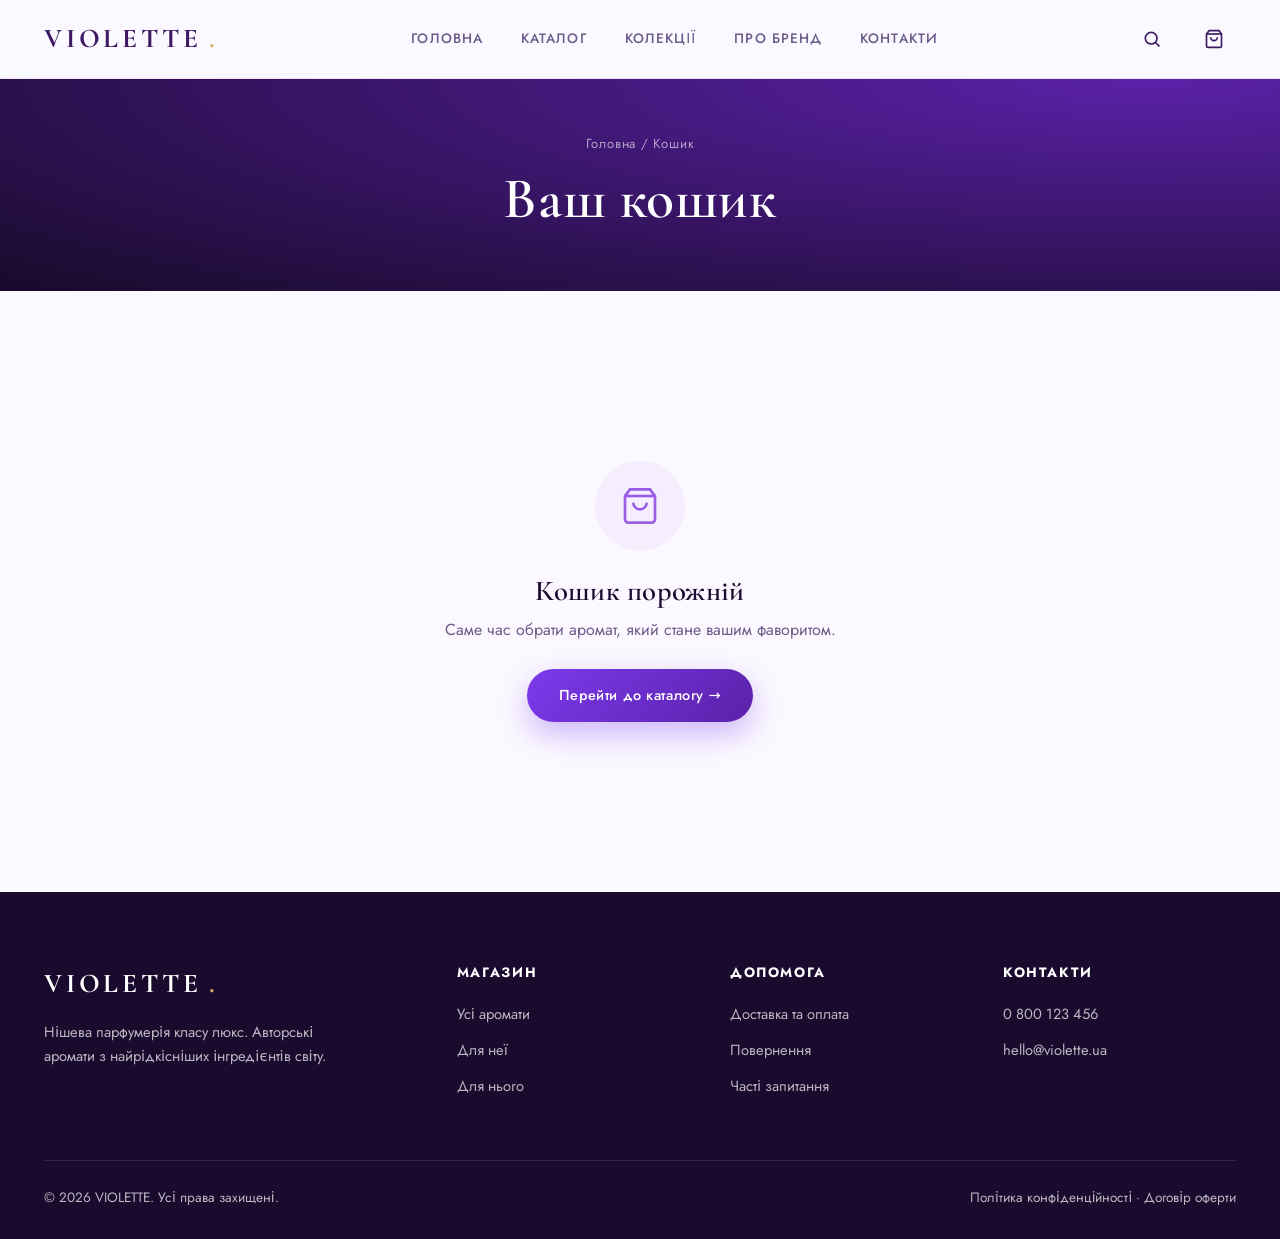
==== commit c6604a2b: "Translate site to Ukrainian and switch currency to UAH Co-authored-by: Cursor <cursoragent@cursor.co" ====
--- a/cart.html
+++ b/cart.html
@@ -1,9 +1,9 @@
 <!DOCTYPE html>
-<html lang="ru">
+<html lang="uk">
 <head>
   <meta charset="UTF-8" />
   <meta name="viewport" content="width=device-width, initial-scale=1.0" />
-  <title>Корзина — VIOLETTE</title>
+  <title>Кошик — VIOLETTE</title>
   <link rel="preconnect" href="https://fonts.googleapis.com" />
   <link rel="preconnect" href="https://fonts.gstatic.com" crossorigin />
   <link href="https://fonts.googleapis.com/css2?family=Cormorant+Garamond:ital,wght@0,500;0,600;0,700;1,500;1,600&family=Jost:wght@300;400;500;600&display=swap" rel="stylesheet" />
@@ -14,17 +14,17 @@
     <div class="container nav">
       <a href="index.html" class="logo">VIOLETTE<span>.</span></a>
       <nav class="nav-links">
-        <a href="index.html">Главная</a>
+        <a href="index.html">Головна</a>
         <a href="catalog.html">Каталог</a>
-        <a href="catalog.html?cat=Восточные">Коллекции</a>
-        <a href="index.html#about">О бренде</a>
-        <a href="index.html#contacts">Контакты</a>
+        <a href="catalog.html?cat=Східні">Колекції</a>
+        <a href="index.html#about">Про бренд</a>
+        <a href="index.html#contacts">Контакти</a>
       </nav>
       <div class="nav-actions">
-        <button class="icon-btn" aria-label="Поиск">
+        <button class="icon-btn" aria-label="Пошук">
           <svg width="20" height="20" viewBox="0 0 24 24" fill="none" stroke="currentColor" stroke-width="2"><circle cx="11" cy="11" r="7"/><path d="m21 21-4.3-4.3"/></svg>
         </button>
-        <a href="cart.html" class="icon-btn" aria-label="Корзина">
+        <a href="cart.html" class="icon-btn" aria-label="Кошик">
           <svg width="20" height="20" viewBox="0 0 24 24" fill="none" stroke="currentColor" stroke-width="2"><path d="M6 2 3 6v14a2 2 0 0 0 2 2h14a2 2 0 0 0 2-2V6l-3-4Z"/><path d="M3 6h18"/><path d="M16 10a4 4 0 0 1-8 0"/></svg>
           <span class="cart-badge">0</span>
         </a>
@@ -34,18 +34,18 @@
   </header>
 
   <div class="mobile-menu">
-    <button class="close" aria-label="Закрыть">×</button>
-    <a href="index.html">Главная</a>
+    <button class="close" aria-label="Закрити">×</button>
+    <a href="index.html">Головна</a>
     <a href="catalog.html">Каталог</a>
-    <a href="catalog.html?cat=Восточные">Коллекции</a>
-    <a href="index.html#about">О бренде</a>
-    <a href="cart.html">Корзина</a>
+    <a href="catalog.html?cat=Східні">Колекції</a>
+    <a href="index.html#about">Про бренд</a>
+    <a href="cart.html">Кошик</a>
   </div>
 
   <section class="page-hero" style="padding:54px 0 60px">
     <div class="container">
-      <div class="breadcrumb"><a href="index.html">Главная</a> / Корзина</div>
-      <h1>Ваша корзина</h1>
+      <div class="breadcrumb"><a href="index.html">Головна</a> / Кошик</div>
+      <h1>Ваш кошик</h1>
     </div>
   </section>
 
@@ -60,29 +60,29 @@
       <div class="footer-grid">
         <div class="footer-about">
           <a href="index.html" class="logo">VIOLETTE<span>.</span></a>
-          <p>Нишевая парфюмерия класса люкс. Авторские ароматы из редчайших ингредиентов мира.</p>
+          <p>Нішева парфумерія класу люкс. Авторські аромати з найрідкісніших інгредієнтів світу.</p>
         </div>
         <div class="footer-col">
           <h5>Магазин</h5>
-          <a href="catalog.html">Все ароматы</a>
-          <a href="catalog.html?cat=Цветочные">Для неё</a>
-          <a href="catalog.html?cat=Древесные">Для него</a>
+          <a href="catalog.html">Усі аромати</a>
+          <a href="catalog.html?cat=Квіткові">Для неї</a>
+          <a href="catalog.html?cat=Деревні">Для нього</a>
         </div>
         <div class="footer-col">
-          <h5>Помощь</h5>
-          <a href="#">Доставка и оплата</a>
-          <a href="#">Возврат</a>
-          <a href="#">FAQ</a>
+          <h5>Допомога</h5>
+          <a href="#">Доставка та оплата</a>
+          <a href="#">Повернення</a>
+          <a href="#">Часті запитання</a>
         </div>
         <div class="footer-col">
-          <h5>Контакты</h5>
-          <a href="tel:+78001234567">8 800 123-45-67</a>
-          <a href="mailto:hello@violette.ru">hello@violette.ru</a>
+          <h5>Контакти</h5>
+          <a href="tel:+380800123456">0 800 123 456</a>
+          <a href="mailto:hello@violette.ua">hello@violette.ua</a>
         </div>
       </div>
       <div class="footer-bottom">
-        <span>© 2026 VIOLETTE. Все права защищены.</span>
-        <span>Политика конфиденциальности · Договор оферты</span>
+        <span>© 2026 VIOLETTE. Усі права захищені.</span>
+        <span>Політика конфіденційності · Договір оферти</span>
       </div>
     </div>
   </footer>
@@ -101,9 +101,9 @@
         root.innerHTML = `
           <div class="cart-empty">
             <div class="ic"><svg width="40" height="40" viewBox="0 0 24 24" fill="none" stroke="currentColor" stroke-width="1.6"><path d="M6 2 3 6v14a2 2 0 0 0 2 2h14a2 2 0 0 0 2-2V6l-3-4Z"/><path d="M3 6h18"/><path d="M16 10a4 4 0 0 1-8 0"/></svg></div>
-            <h3>Корзина пуста</h3>
-            <p>Самое время выбрать аромат, который станет вашим фаворитом.</p>
-            <a href="catalog.html" class="btn btn-primary">Перейти в каталог →</a>
+            <h3>Кошик порожній</h3>
+            <p>Саме час обрати аромат, який стане вашим фаворитом.</p>
+            <a href="catalog.html" class="btn btn-primary">Перейти до каталогу →</a>
           </div>`;
         return;
       }
@@ -119,8 +119,8 @@
             <div class="ci-info">
               <span class="card-cat">${p.family}</span>
               <h3><a href="product.html?id=${p.id}">${p.name}</a></h3>
-              <div class="ci-size">Объём: ${i.ml} мл · ${fmt(price)} / шт</div>
-              <button class="ci-remove" onclick="removeItem('${i.id}', ${i.ml})">✕ Удалить</button>
+              <div class="ci-size">Об'єм: ${i.ml} мл · ${fmt(price)} / шт</div>
+              <button class="ci-remove" onclick="removeItem('${i.id}', ${i.ml})">✕ Видалити</button>
             </div>
             <div class="ci-right">
               <div class="qty small">
@@ -143,18 +143,18 @@
         <div class="cart-layout">
           <div class="cart-items">${rows}</div>
           <aside class="summary">
-            <h3>Итого</h3>
-            <div class="sum-row"><span>Товары (${Cart.count()})</span><b>${fmt(subtotal)}</b></div>
+            <h3>Разом</h3>
+            <div class="sum-row"><span>Товари (${Cart.count()})</span><b>${fmt(subtotal)}</b></div>
             ${promoApplied ? `<div class="sum-row" style="color:var(--violet-600)"><span>Промокод VIOLETTE15</span><b>−${fmt(discount)}</b></div>` : ""}
-            <div class="sum-row"><span>Доставка</span><b>${shipping === 0 ? "Бесплатно" : fmt(shipping)}</b></div>
+            <div class="sum-row"><span>Доставка</span><b>${shipping === 0 ? "Безкоштовно" : fmt(shipping)}</b></div>
             <div class="promo">
               <input type="text" id="promo" placeholder="Промокод" value="${promoApplied ? "VIOLETTE15" : ""}" />
               <button onclick="applyPromo()">ОК</button>
             </div>
-            <div class="sum-row total"><span>К оплате</span><span class="price">${fmt(total)}</span></div>
-            <button class="btn btn-primary btn-block" style="margin-top:18px" onclick="checkout()">Оформить заказ</button>
-            <a href="catalog.html" class="btn btn-ghost btn-block" style="margin-top:12px">Продолжить покупки</a>
-            <p style="font-size:.8rem;color:var(--muted);text-align:center;margin-top:16px">Подсказка: промокод <b>VIOLETTE15</b> — скидка 15%</p>
+            <div class="sum-row total"><span>До сплати</span><span class="price">${fmt(total)}</span></div>
+            <button class="btn btn-primary btn-block" style="margin-top:18px" onclick="checkout()">Оформити замовлення</button>
+            <a href="catalog.html" class="btn btn-ghost btn-block" style="margin-top:12px">Продовжити покупки</a>
+            <p style="font-size:.8rem;color:var(--muted);text-align:center;margin-top:16px">Підказка: промокод <b>VIOLETTE15</b> — знижка 15%</p>
           </aside>
         </div>`;
     }
@@ -162,7 +162,7 @@
     function removeItem(id, ml) {
       Cart.remove(id, ml);
       renderCart();
-      toast("Товар удалён из корзины");
+      toast("Товар видалено з кошика");
     }
 
     function setQty(id, ml, qty) {
@@ -175,10 +175,10 @@
       const val = (document.getElementById("promo").value || "").trim().toUpperCase();
       if (val === "VIOLETTE15") {
         promoApplied = true;
-        toast("Промокод применён — скидка 15% ✦");
+        toast("Промокод застосовано — знижка 15% ✦");
       } else {
         promoApplied = false;
-        toast("Промокод недействителен");
+        toast("Промокод недійсний");
       }
       renderCart();
     }
@@ -187,7 +187,7 @@
       Cart.save([]);
       promoApplied = false;
       renderCart();
-      toast("Заказ оформлен! Спасибо за покупку ✦");
+      toast("Замовлення оформлено! Дякуємо за покупку ✦");
     }
 
     function pageInit() {
